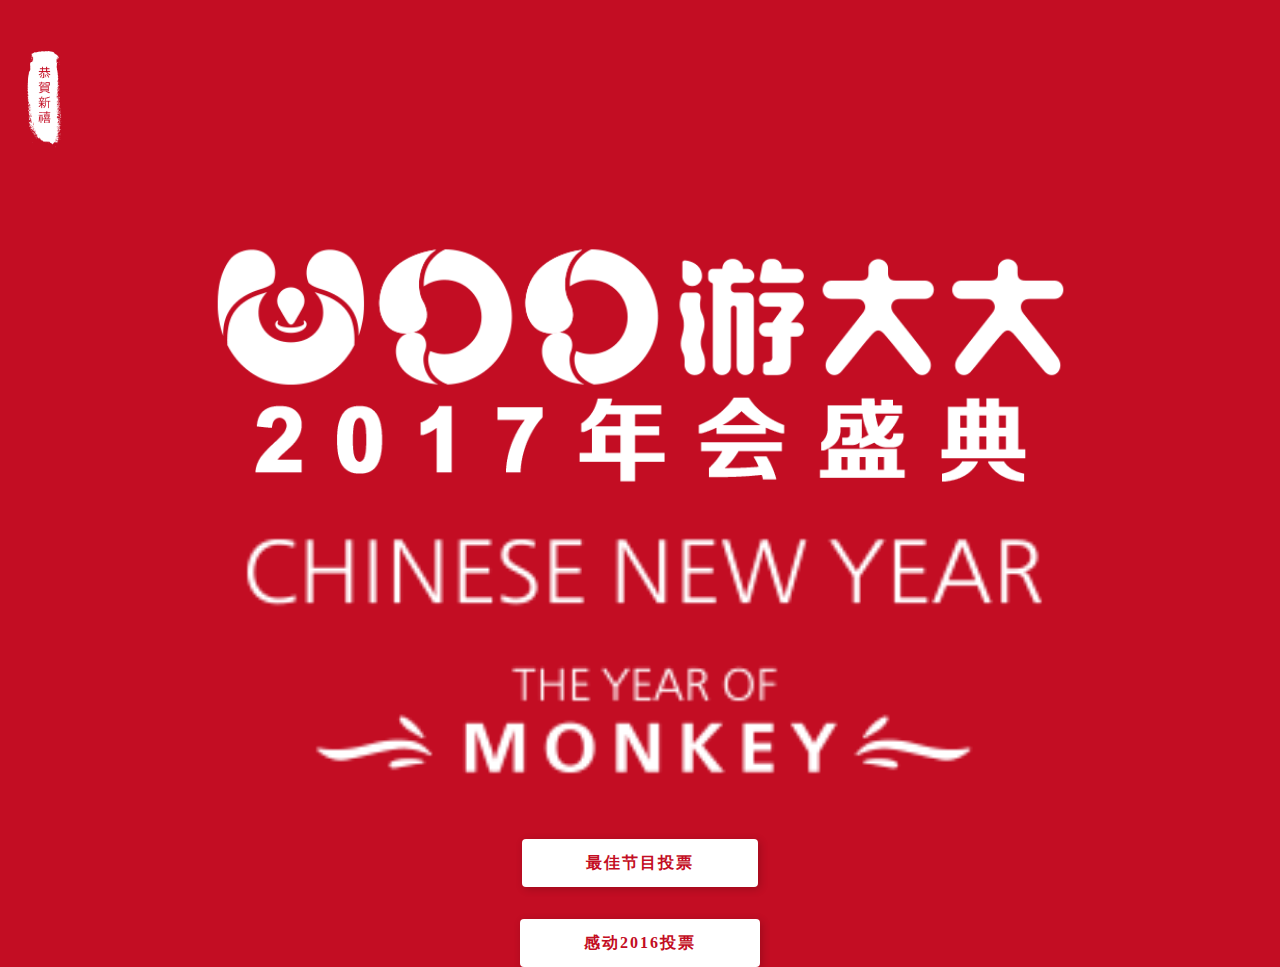
==== index.html @ 2b92dcb7 "up" ====
<!doctype html>
<!--[if lt IE 7]> <html class="ie6 oldie"> <![endif]-->
<!--[if IE 7]>    <html class="ie7 oldie"> <![endif]-->
<!--[if IE 8]>    <html class="ie8 oldie"> <![endif]-->
<!--[if gt IE 8]><!-->
<html class="">
<!--<![endif]-->
<head>
<meta charset="utf-8">
<meta name="viewport" content="width=device-width, initial-scale=1">
<!--苹果手机全屏问题-->
<meta content="width=device-width; initial-scale=1.0; maximum-scale=1.0; user-scalable=0" name="viewport" />        
<meta content="yes" name="apple-mobile-web-app-capable" />
<meta content="black" name="apple-mobile-web-app-status-bar-style" /> 
<meta content="telephone=no" name="format-detection" /> 

<title>投票</title>
<link href="css/boilerplate.css" rel="stylesheet" type="text/css">
<link href="css/style.css" rel="stylesheet" type="text/css">
<link href="css/animate.css" rel="stylesheet" type="text/css">
<link href="css/sweet-alert.css" rel="stylesheet" type="text/css">
<link rel="shortcut icon" href="favicon.ico" />
<!--[if lt IE 9]>
<script src="//html5shiv.googlecode.com/svn/trunk/html5.js"></script>
<![endif]-->

</head>
<body style="background:#c30d23; z-index: 1;"  >

<!-- <div id="audio_btn" class="video_exist off play_yinfu" style="display: block;">
    <div id="yinfu" class="rotate"></div>
    <audio loop src="music/bg_2.mp3" id="media" autoplay preload="preload"></audio>
</div> -->

    <div id="title1" class="fluid fadeInLeft animated" style="display: block;">
        <div id="div1" class="">
            <img src="images/title_1.png" style="width: 58%;margin-top: 2rem">
        </div>
        
    </div>
    
    <div class="gridContainer clearfix">
      <div id="div2" class="fluid bounceInLeft animated">
        <img src="images/uddNewYear_01.png" style="width: 88%;">
      </div>
      <div id="div2_1" class="fluid bounceInRight animated">
        <img src="images/uddNewYear_02.png" style="width: 80%;">
      </div>
    </div>
    
    
    <div class="gridContainer clearfix">
      <div id="div3" class="fluid flipInX animated">
        <img src="images/title_3.png" style="width:80%;">
      </div>
    </div>
    
    <div class="gridContainer clearfix" style="z-index:99;">
      <div id="div4" class="fluid bounceIn animated" style="z-index:999;">
        <a href="content.html" class="go btn" style="z-index:9999;">最佳节目投票</a>
      </div>
    </div>
    
    <div class="gridContainer clearfix" style="z-index:99;">
      <div id="div4" class="fluid bounceIn animated" style="z-index:999;animation-delay:4s;
	-webkit-animation-delay:4s;
	-moz-animation-delay:4s;
	margin-top: 2em;
	z-index:10;">
       <!--  <a  class="go btn" style="z-index:9999;" onClick="swal('投票规则', '2016游大大年终总结大会,本次年会共有十个节目,大家在欣赏年会的同时可以对自己喜欢的节目进行投票,每人只能投一次哦!本次年会结束会依据投票结果选出本年会最受欢迎的节目')">投票规则</a> -->
       <a href="people.html" class="go btn" style="z-index:9999;">感动2016投票</a>
      </div>
    </div>


<script src="js/respond.min.js"></script>
<script src="js/jquery.min.js"></script>
<script src="js/respond.min.js"></script>
<script src="js/sweet-alert.min.js"></script>

<!-- <script>

$("#audio_btn").click(function(){    
    var music = document.getElementById("media");     
    if(music.paused){    
        music.play();
		$("#yinfu").addClass('rotate');
		$("#audio_btn").addClass('play_yinfu');
        $("#music_btn").attr("src","play.gif");    
    }else{    
        music.pause();  
		$("#yinfu").removeClass('rotate');
		$("#audio_btn").removeClass('play_yinfu');  
        $("#music_btn").attr("src","pause.gif");    
    }    
});    
</script> -->
</body>
</html>
---- css/boilerplate.css ----
/*
/*
 * HTML5 ✰ Boilerplate v3.0.2
 *
 * What follows is the result of much research on cross-browser styling.
 * Credit left inline and big thanks to Nicolas Gallagher, Jonathan Neal,
 * Kroc Camen, and the H5BP dev community and team.
 *
 * Detailed information about this CSS: h5bp.com/css
 * 
 * Dreamweaver modifications:
 * 1. Commented out selection highlight
 * 2. Removed media queries section (we add our own in a separate file)
 *
 * ==|== normalize ==========================================================
 */


/* =============================================================================
   HTML5 display definitions
   ========================================================================== */

article, aside, details, figcaption, figure, footer, header, hgroup, nav, section { display: block; }
audio, canvas, video { display: inline-block; *display: inline; *zoom: 1; }
audio:not([controls]) { display: none; }
[hidden] { display: none; }

/* =============================================================================
   Base
   ========================================================================== */

/*
 * 1. Correct text resizing oddly in IE6/7 when body font-size is set using em units
 * 2. Prevent iOS text size adjust on device orientation change, without disabling user zoom: h5bp.com/g
 */

html { font-size: 100%; -webkit-text-size-adjust: 100%; -ms-text-size-adjust: 100%; }

html, button, input, select, textarea { font-family: serif; color: #222; }

body { margin: 0; font-size: 1em; line-height: 1.4; }

/* 
 * Remove text-shadow in selection highlight: h5bp.com/i
 * These selection declarations have to be separate
 * Also: hot pink! (or customize the background color to match your design)
 */

/* Dreamweaver: uncomment these if you do want to customize the selection highlight
 *::-moz-selection { background: #fe57a1; color: #fff; text-shadow: none; }
 *::selection { background: #fe57a1; color: #fff; text-shadow: none; }
 */

/* =============================================================================
   Links
   ========================================================================== */

a { color: #00e; }
a:visited { color: #551a8b; }
a:hover { color: #06e; }
a:focus { outline: thin dotted; }

/* Improve readability when focused and hovered in all browsers: h5bp.com/h */
a:hover, a:active { outline: 0; }


/* =============================================================================
   Typography
   ========================================================================== */

abbr[title] { border-bottom: 1px dotted; }

b, strong { font-weight: bold; }

blockquote { margin: 1em 40px; }

dfn { font-style: italic; }

hr { display: block; height: 1px; border: 0; border-top: 1px solid #ccc; margin: 1em 0; padding: 0; }

ins { background: #ff9; color: #000; text-decoration: none; }

mark { background: #ff0; color: #000; font-style: italic; font-weight: bold; }

/* Redeclare monospace font family: h5bp.com/j */
pre, code, kbd, samp { font-family: monospace, serif; _font-family: 'courier new', monospace; font-size: 1em; }

/* Improve readability of pre-formatted text in all browsers */
pre { white-space: pre; white-space: pre-wrap; word-wrap: break-word; }

q { quotes: none; }
q:before, q:after { content: ""; content: none; }

small { font-size: 85%; }

/* Position subscript and superscript content without affecting line-height: h5bp.com/k */
sub, sup { font-size: 75%; line-height: 0; position: relative; vertical-align: baseline; }
sup { top: -0.5em; }
sub { bottom: -0.25em; }


/* =============================================================================
   Lists
   ========================================================================== */

ul, ol { margin: 1em 0; padding: 0 0 0 40px; }
dd { margin: 0 0 0 40px; }
nav ul, nav ol { list-style: none; list-style-image: none; margin: 0; padding: 0; }


/* =============================================================================
   Embedded content
   ========================================================================== */

/*
 * 1. Improve image quality when scaled in IE7: h5bp.com/d
 * 2. Remove the gap between images and borders on image containers: h5bp.com/i/440
 */

img { border: 0; -ms-interpolation-mode: bicubic; vertical-align: middle; }

/*
 * Correct overflow not hidden in IE9
 */

svg:not(:root) { overflow: hidden; }


/* =============================================================================
   Figures
   ========================================================================== */

figure { margin: 0; }


/* =============================================================================
   Forms
   ========================================================================== */

form { margin: 0; }
fieldset { border: 0; margin: 0; padding: 0; }

/* Indicate that 'label' will shift focus to the associated form element */
label { cursor: pointer; }

/*
 * 1. Correct color not inheriting in IE6/7/8/9
 * 2. Correct alignment displayed oddly in IE6/7
 */

legend { border: 0; *margin-left: -7px; padding: 0; white-space: normal; }

/*
 * 1. Correct font-size not inheriting in all browsers
 * 2. Remove margins in FF3/4 S5 Chrome
 * 3. Define consistent vertical alignment display in all browsers
 */

button, input, select, textarea { font-size: 100%; margin: 0; vertical-align: baseline; *vertical-align: middle; }

/*
 * 1. Define line-height as normal to match FF3/4 (set using !important in the UA stylesheet)
 */

button, input { line-height: normal; }

/*
 * 1. Display hand cursor for clickable form elements
 * 2. Allow styling of clickable form elements in iOS
 * 3. Correct inner spacing displayed oddly in IE7 (doesn't effect IE6)
 */

button, input[type="button"], input[type="reset"], input[type="submit"] { cursor: pointer; -webkit-appearance: button; *overflow: visible; }

/*
 * Re-set default cursor for disabled elements
 */

button[disabled], input[disabled] { cursor: default; }

/*
 * Consistent box sizing and appearance
 */

input[type="checkbox"], input[type="radio"] { box-sizing: border-box; padding: 0; *width: 13px; *height: 13px; }
input[type="search"] { -webkit-appearance: textfield; -moz-box-sizing: content-box; -webkit-box-sizing: content-box; box-sizing: content-box; }
input[type="search"]::-webkit-search-decoration, input[type="search"]::-webkit-search-cancel-button { -webkit-appearance: none; }

/*
 * Remove inner padding and border in FF3/4: h5bp.com/l
 */

button::-moz-focus-inner, input::-moz-focus-inner { border: 0; padding: 0; }

/*
 * 1. Remove default vertical scrollbar in IE6/7/8/9
 * 2. Allow only vertical resizing
 */

textarea { overflow: auto; vertical-align: top; resize: vertical; }

/* Colors for form validity */
input:valid, textarea:valid {  }
input:invalid, textarea:invalid { background-color: #f0dddd; }


/* =============================================================================
   Tables
   ========================================================================== */
/* 
 * 'border-collapse: collapse;' needs to be overridden in designs having tables with rounded corners and drop shadows.
*/
table { border-collapse: collapse; border-spacing: 0; }
td { vertical-align: top; }

/* =============================================================================
   Chrome Frame Prompt
   ========================================================================== */

.chromeframe { margin: 0.2em 0; background: #ccc; color: black; padding: 0.2em 0; }


/* ==|== primary styles =====================================================
   Author:
   ========================================================================== */
















/* ==|== non-semantic helper classes ========================================
   Please define your styles before this section.
   ========================================================================== */

/* For image replacement */
.ir { display: block; border: 0; text-indent: -999em; overflow: hidden; background-color: transparent; background-repeat: no-repeat; text-align: left; direction: ltr; *line-height: 0; }
.ir br { display: none; }

/* Hide from both screenreaders and browsers: h5bp.com/u */
.hidden { display: none !important; visibility: hidden; }

/* Hide only visually, but have it available for screenreaders: h5bp.com/v */
.visuallyhidden { border: 0; clip: rect(0 0 0 0); height: 1px; margin: -1px; overflow: hidden; padding: 0; position: absolute; width: 1px; }

/* Extends the .visuallyhidden class to allow the element to be focusable when navigated to via the keyboard: h5bp.com/p */
.visuallyhidden.focusable:active, .visuallyhidden.focusable:focus { clip: auto; height: auto; margin: 0; overflow: visible; position: static; width: auto; }

/* Hide visually and from screenreaders, but maintain layout */
.invisible { visibility: hidden; }

/* Contain floats: h5bp.com/q */
.clearfix:before, .clearfix:after { content: ""; display: table; }
.clearfix:after { clear: both; }
.clearfix { *zoom: 1; }


/* ==|== print styles =======================================================
   Print styles.
   Inlined to avoid required HTTP connection: h5bp.com/r
   ========================================================================== */

@media print {
  * { background: transparent !important; color: black !important; box-shadow:none !important; text-shadow: none !important; filter:none !important; -ms-filter: none !important; } /* Black prints faster: h5bp.com/s */
  a, a:visited { text-decoration: underline; }
  a[href]:after { content: " (" attr(href) ")"; }
  abbr[title]:after { content: " (" attr(title) ")"; }
  .ir a:after, a[href^="javascript:"]:after, a[href^="#"]:after { content: ""; }  /* Don't show links for images, or javascript/internal links */
  pre, blockquote { border: 1px solid #999; page-break-inside: avoid; }
  thead { display: table-header-group; } /* h5bp.com/t */
  tr, img { page-break-inside: avoid; }
  img { max-width: 100% !important; }
  @page { margin: 0.5cm; }
  p, h2, h3 { orphans: 3; widows: 3; }
  h2, h3 { page-break-after: avoid; }
}
---- css/style.css ----
@charset "utf-8";
/* Simple fluid media
   Note: Fluid media requires that you remove the media's height and width attributes from the HTML
   http://www.alistapart.com/articles/fluid-images/ 
*/
img, object, embed, video {
	max-width: 100%;
}
a{ text-decoration:none;}
input::-webkit-outer-spin-button,
input::-webkit-inner-spin-button {
    -webkit-appearance: none;
}

/* IE 6 does not support max-width so default to width 100% */
.ie6 img {
	width:100%;
}
@font-face {
    font-family: 'AlluraRegular';
    src: url('CornDog.ttf');
    src: url('CornDog.ttf') format('truetype');
}
body{ font-family:"微软雅黑";}

.fluid {
	    text-align: center;
	clear: both;
	margin-left: 0;
	width: 100%;
	float: left;
	display: block;
}

.fluidList {
    list-style:none;
    list-style-image:none;
    margin:0;
    padding:0;        
}
.btn{
	-webkit-border-radius: 10px;
    -moz-border-radius: 10px;
    border-radius: 10px;
    -webkit-box-shadow: 2px 2px 8px rgba(0,0,0,0.2);
    -moz-box-shadow: 2px 2px 8px rgba(0,0,0,0.2);
    box-shadow: 2px 2px 8px rgba(0,0,0,0.2);
	}
.search_text{

	width: 70%;
    padding: 0.46em;
	-webkit-padding: 0.46em;
	-moz-padding: 0.46em;
    border-radius: 5px 0px 0px 5px;
	-webkit-border-radius: 5px 0px 0px 5px;
	-moz-border-radius: 5px 0px 0px 5px;
	
	border: 1px solid #fff;
	line-height:1.5em;
	vertical-align: middle;
	}
.search{

	padding: 0.4em;
	-webkit-padding: 0.4em;
	-moz-padding: 0.4em;
    border-radius: 0 5px 5px 0px;
	-webkit-border-radius: 0 5px 5px 0px;
	-moz-border-radius: 0 5px 5px 0px;
	vertical-align: middle;
	
  /*  border: 2px solid #fff;
    color: rgb(195, 13, 35);
    background-color: #fff;*/
	border: 2px solid #fff;
    color: #fff;
    background-color: rgb(195, 13, 35);
    font-family: "微软雅黑";
	line-height:1.5em;
	}	
.pages{
	text-align: center;
    line-height: 4em;
	}
.pages a{
	text-decoration:none;
	color:#fff;
	display: inline-block;
    padding: 0.4em 0.6em;
    line-height: 1em;
    background-color:rgb(195, 13, 35);
	border:1px solid #fff;
	}
.pages .current{
	color:rgb(195, 13, 35);
	display: inline-block;
    padding: 0.4em 0.6em;
    line-height: 1em;
    background-color:#fff;
	border:1px solid #fff;
	}
		
	
/* Mobile Layout: 480px and below. */
#ddd{ z-index:1;}
#coutent_center{
	    position: fixed;
    top: 0.5em;
    height: 100%;
    width: 100%;
    overflow: auto;
	z-index: 99999;
}
#coutent_center2{
	position: fixed;
    top: 0.5em;
    height: 100%;
    width: 100%;
    overflow: auto;
}
.gridContainer {
	margin-left: auto;
	margin-right: auto;
	width: 86.45%;
	padding-left: 2.275%;
	padding-right: 2.275%;
	clear: none;
	float: none;
}
#div1 {
	animation-delay: 1s;
    -webkit-animation-delay: 1s;
    -moz-animation-delay: 1s;
    left: 10px;
    top: 1em;
    position: absolute;
	z-index:10;
}
#div2 {
	animation-delay:1.5s;
	-webkit-animation-delay:1.5s;
	-moz-animation-delay:1.5s;
	margin-top: 4em;
	z-index:10;
}
#div2_1{
	animation-delay:2s;
	-webkit-animation-delay:2s;
	-moz-animation-delay:2s;
	z-index:10;
}
#div3 {
	animation-delay:3s;
	-webkit-animation-delay:3s;
	-moz-animation-delay:3s;
	margin-top: 2em;
	z-index:10;
}

#div4{
	animation-delay:3.5s;
	-webkit-animation-delay:3.5s;
	-moz-animation-delay:3.5s;
	margin-top: 2em;
	z-index:10;
}
#div4 .go{
	display: inline-block;
    padding: 0.8em 4em;
    color: rgb(195, 13, 35);
    background: #fff;
    border-radius: 4px;
    font-size: 1em;
    font-weight: 900;
    letter-spacing: 2px;
	z-index:10;	
}

#search{
	position:relative;
	animation-delay:1.5s;
	-webkit-animation-delay:1.5s;
	-moz-animation-delay:1.5s;
	}
#content_list{
	/*-webkit-box-shadow: 5px 7px 11px rgba(0,0,0,0.2);
    -moz-box-shadow: 5px 7px 11px rgba(0,0,0,0.2);
    box-shadow: 5px 7px 11px rgba(0,0,0,0.2);*/
	margin-top:1em;
	}
.content_title{
	text-shadow:1px 1px 5px #000;
	font-family: "CornDog";
    font-size: 1.5em;
    font-weight: bolder;
    letter-spacing: 2px;
    color: #fff;
    padding: 0.8em;
}
.content_list_li{ 
	width:100%;
	background: #fffce7;
    border-radius: 5px;
    padding: 5px;
    width: 100%;
	
	
}
.content_list_li .content_list_li_left,.content_list_li_right{
	width: 48.5%;
    display: inline-block;
	float: left;
	}
	.content_list_li_right>.text>b{

	}
	.content_list_li_right>.text>p{
		font-size: 0.8rem;
		color: #666;
	}
.content_list_li .content_list_li_left{
	text-align:center;
}
.content_list_li .content_list_li_left .imgbox{ 
    display: inline-block;
    background: #fff;
    border-radius: 50%;
    box-shadow: 0px 0px 7px #FBB03B;
    overflow: hidden;
    height: 100px;
    width: 100px;
    border: #FBB03B solid 6px;
    background: center center no-repeat;
    background-size: 100% 100%;
    
}
// .content_list_li .content_list_li_left .imgbox img{
// 	width: 100%;
// 	height: 100%;
// }
.content_list_li .content_list_li_left p{
	font-size: 0.5rem;
	line-height: 0.8rem;
	margin: 0px;
}
.content_list_li_right_li{
	        line-height: 1.5em;
	        font-size: 0.8rem;
	        text-align: center;
}
.content_list_li_right_li_a{
	    margin-top: 1rem;
	    line-height: 2.1em;
	    text-align: center;
}
.content_list_li_right_li_a>.text p{
	font-size: 0.1rem;
	line-height: 0.9rem;

}
.to{    
    width: 80%;
    text-align: center;
	display: inline-block;
    color: #fff;
    // background: rgb(195, 13, 35);
    border-radius: 4px;
    font-size: 1em;
    font-weight: 900;
    letter-spacing: 2px;
	cursor:pointer;
}

.on{
	color: #ff7700;
	background: #fff;
	border:1px solid #ff7700;
	box-sizing: border-box;
	box-shadow: 15px  #ff7700;
	}

.content_list_li_right_li_a a:hover{
	/*background: rgb(228, 76, 94);*/
	color:#fff;
}
.zeroMargin_mobile{
	 margin-left: 0;
}
.hide_mobile{
	 display: none;
}

#tj_num{
	margin:0 auto;
	text-align:center;
	width:100%;
	}
#tj_num .go{
	display: inline-block;
	width:78%;
	line-height:3.5em;
	color: rgb(195, 13, 35);
    background: #fff;
    border-radius: 4px;
    font-size: 1em;
    font-weight: 900;
    letter-spacing: 2px;
	z-index:10;	
	border: 0;
}
.num_text{  
    border: 0;  
    -webkit-border-radius: 10px;
    -moz-border-radius: 10px;
    border-radius: 10px;
    -webkit-box-shadow: 2px 2px 8px rgba(0,0,0,0.2);
    -moz-box-shadow: 2px 2px 8px rgba(0,0,0,0.2);
    box-shadow: 2px 2px 8px rgba(0,0,0,0.2);
	text-align: center;
    line-height: 2em;
    font-size: 4em;
	width: 80%;
}

/* Tablet Layout: 481px to 768px. Inherits styles from: Mobile Layout. */
@media only screen and (min-width: 481px) {

.gridContainer {
	width: 90.675%;
	padding-left: 1.1625%;
	padding-right: 1.1625%;
	clear: none;
	float: none;
	margin-left: auto;
}
#div2 {
	margin-top: 15em;
}
#div1 {
}
.zeroMargin_tablet {
margin-left: 0;
}
.hide_tablet {
display: none;
}
}

/* Desktop Layout: 769px to a max of 1232px.  Inherits styles from: Mobile Layout and Tablet Layout. */

@media only screen and (min-width: 769px) {

.gridContainer {
	width: 88.5%;
	max-width: 1232px;
	padding-left: 0.75%;
	padding-right: 0.75%;
	margin: auto;
	clear: none;
	float: none;
	margin-left: auto;
}
#div1 {
}
.zeroMargin_desktop {
margin-left: 0;
}
.hide_desktop {
display: none;
}
.content_list_li_right_li {
    line-height: 76px;
    font-size: 40px;
}
}

/**音乐**/
#audio_btn {
    right: 10px;
    top: 10px;
    z-index: 200;
    display: none
}
#audio_btn{
    background-repeat: no-repeat;
}
.rotate{
	
    background-size: 100% 100%;
  -webkit-animation: rotating 1.2s linear infinite;
    -moz-animation: rotating 1.2s linear infinite;
    -o-animation: rotating 1.2s linear infinite;
    animation: rotating 1.2s linear infinite;

}
.off,.rotate{
    background-image:url(../images/music_on.png);
}
.off {
    background-size: 30px 30px;
}
.loading_yinfu, .rotate {
    left: 10px;
    top: 10px;
    width: 30px;
    height: 30px;
    position: absolute;
}
#audio_btn, .brand-logo {
    position: absolute;
    width: 50px;
    height: 50px;
}
.play_yinfu {
    background-image: url(../images/music.gif);
    background-size: 60px 60px;
}
.loading_background, .loading_yinfu, .off, .play_yinfu {
    background-position: center center;
}

footer{
	animation-delay:3.5s;
	-webkit-animation-delay:3.5s;
	-moz-animation-delay:3.5s;
	z-index:10;
	text-align: center;
}
footer .go{
	display: inline-block;
    padding: 0.8em 4em;
    color: rgb(195, 13, 35);
    background: #fff;
    border-radius: 4px;
    font-size: 1em;
    font-weight: 900;
    letter-spacing: 2px;
	z-index:10;	
}
/**音乐**/
---- css/sweet-alert.css ----
.sweet-overlay {
  background-color: rgba(0, 0, 0, 0.4);
  position: fixed;
  left: 0;
  right: 0;
  top: 0;
  bottom: 0;
  display: none;
  z-index: 1000; }

.sweet-alert {
  background-color: white;
  font-family:'Microsoft Yahei';
  width: 478px;
  padding: 17px;
  border-radius: 5px;
  text-align: center;
  position: fixed;
  left: 50%;
  top: 50%;
  margin-left: -256px;
  margin-top: -200px;
  overflow: hidden;
  display: none;
  z-index: 2000; }
  @media all and (max-width: 540px) {
    .sweet-alert {
      width: auto;
      margin-left: 0;
      margin-right: 0;
      left: 15px;
      right: 15px; } }
  .sweet-alert h2 {
    color: #575757;
    /*font-size: 30px;*/
	font-size: 1.5em;
    text-align: center;
    font-weight: 600;
    text-transform: none;
    position: relative; }
  .sweet-alert p {
    color: #797979;
    font-size: 16px;
    text-align: center;
    font-weight: 300;
    position: relative;
    margin: 0;
    line-height: normal; }
  .sweet-alert button {
	font-family: Arial, Helvetica, sans-serif;
    background-color:rgb(195, 13, 35) !important;
    color: white;
    border: none;
    box-shadow: none;
    font-size: 17px;
    font-weight: 500;
    border-radius: 5px;
    padding: 10px 32px;
    margin: 26px 5px 0 5px;
    cursor: pointer; }
    .sweet-alert button:focus {
      outline: none;
      box-shadow: 0 0 2px rgba(128, 179, 235, 0.5), inset 0 0 0 1px rgba(0, 0, 0, 0.05); }
    .sweet-alert button:hover {
      background-color: #a1d9f2; }
    .sweet-alert button:active {
      background-color: #81ccee; }
    .sweet-alert button.cancel {
      background-color: #D0D0D0; }
      .sweet-alert button.cancel:hover {
        background-color: #c8c8c8; }
      .sweet-alert button.cancel:active {
        background-color: #b6b6b6; }
      .sweet-alert button.cancel:focus {
        box-shadow: rgba(197, 205, 211, 0.8) 0px 0px 2px, rgba(0, 0, 0, 0.0470588) 0px 0px 0px 1px inset !important; }
  .sweet-alert[data-has-cancel-button=false] button {
    box-shadow: none !important; }
  .sweet-alert .icon {
    width: 80px;
    height: 80px;
    border: 4px solid gray;
    border-radius: 50%;
    margin: 20px auto;
    position: relative;
    box-sizing: content-box; }
    .sweet-alert .icon.error {
      border-color: #F27474; }
      .sweet-alert .icon.error .x-mark {
        position: relative;
        display: block; }
      .sweet-alert .icon.error .line {
        position: absolute;
        height: 5px;
        width: 47px;
        background-color: #F27474;
        display: block;
        top: 37px;
        border-radius: 2px; }
        .sweet-alert .icon.error .line.left {
          -webkit-transform: rotate(45deg);
          transform: rotate(45deg);
          left: 17px; }
        .sweet-alert .icon.error .line.right {
          -webkit-transform: rotate(-45deg);
          transform: rotate(-45deg);
          right: 16px; }
    .sweet-alert .icon.warning {
      border-color: #F8BB86; }
      .sweet-alert .icon.warning .body {
        position: absolute;
        width: 5px;
        height: 47px;
        left: 50%;
        top: 10px;
        border-radius: 2px;
        margin-left: -2px;
        background-color: #F8BB86; }
      .sweet-alert .icon.warning .dot {
        position: absolute;
        width: 7px;
        height: 7px;
        border-radius: 50%;
        margin-left: -3px;
        left: 50%;
        bottom: 10px;
        background-color: #F8BB86; }
    .sweet-alert .icon.info {
      border-color: #C9DAE1; }
      .sweet-alert .icon.info::before {
        content: "";
        position: absolute;
        width: 5px;
        height: 29px;
        left: 50%;
        bottom: 17px;
        border-radius: 2px;
        margin-left: -2px;
        background-color: #C9DAE1; }
      .sweet-alert .icon.info::after {
        content: "";
        position: absolute;
        width: 7px;
        height: 7px;
        border-radius: 50%;
        margin-left: -3px;
        top: 19px;
        background-color: #C9DAE1; }
    .sweet-alert .icon.success {
      border-color: #A5DC86; }
      .sweet-alert .icon.success::before, .sweet-alert .icon.success::after {
        content: '';
        border-radius: 50%;
        position: absolute;
        width: 60px;
        height: 120px;
        background: white;
        transform: rotate(45deg); }
      .sweet-alert .icon.success::before {
        border-radius: 120px 0 0 120px;
        top: -7px;
        left: -33px;
        -webkit-transform: rotate(-45deg);
        transform: rotate(-45deg);
        -webkit-transform-origin: 60px 60px;
        transform-origin: 60px 60px; }
      .sweet-alert .icon.success::after {
        border-radius: 0 120px 120px 0;
        top: -11px;
        left: 30px;
        -webkit-transform: rotate(-45deg);
        transform: rotate(-45deg);
        -webkit-transform-origin: 0px 60px;
        transform-origin: 0px 60px; }
      .sweet-alert .icon.success .placeholder {
        width: 80px;
        height: 80px;
        border: 4px solid rgba(165, 220, 134, 0.2);
        border-radius: 50%;
        box-sizing: content-box;
        position: absolute;
        left: -4px;
        top: -4px;
        z-index: 2; }
      .sweet-alert .icon.success .fix {
        width: 5px;
        height: 90px;
        background-color: white;
        position: absolute;
        left: 28px;
        top: 8px;
        z-index: 1;
        -webkit-transform: rotate(-45deg);
        transform: rotate(-45deg); }
      .sweet-alert .icon.success .line {
        height: 5px;
        background-color: #A5DC86;
        display: block;
        border-radius: 2px;
        position: absolute;
        z-index: 2; }
        .sweet-alert .icon.success .line.tip {
          width: 25px;
          left: 14px;
          top: 46px;
          -webkit-transform: rotate(45deg);
          transform: rotate(45deg); }
        .sweet-alert .icon.success .line.long {
          width: 47px;
          right: 8px;
          top: 38px;
          -webkit-transform: rotate(-45deg);
          transform: rotate(-45deg); }
    .sweet-alert .icon.custom {
      background-size: contain;
      border-radius: 0;
      border: none;
      background-position: center center;
      background-repeat: no-repeat; }


@-webkit-keyframes showSweetAlert {
  0% {
    transform: scale(0.7);
    -webkit-transform: scale(0.7); }
  45% {
    transform: scale(1.05);
    -webkit-transform: scale(1.05); }
  80% {
    transform: scale(0.95);
    -webkit-tranform: scale(0.95); }
  100% {
    transform: scale(1);
    -webkit-transform: scale(1); } }
@-moz-keyframes showSweetAlert {
  0% {
    transform: scale(0.7);
    -webkit-transform: scale(0.7); }
  45% {
    transform: scale(1.05);
    -webkit-transform: scale(1.05); }
  80% {
    transform: scale(0.95);
    -webkit-tranform: scale(0.95); }
  100% {
    transform: scale(1);
    -webkit-transform: scale(1); } }
@keyframes showSweetAlert {
  0% {
    transform: scale(0.7);
    -webkit-transform: scale(0.7); }
  45% {
    transform: scale(1.05);
    -webkit-transform: scale(1.05); }
  80% {
    transform: scale(0.95);
    -webkit-tranform: scale(0.95); }
  100% {
    transform: scale(1);
    -webkit-transform: scale(1); } }
@-webkit-keyframes hideSweetAlert {
  0% {
    transform: scale(1);
    -webkit-transform: scale(1); }
  100% {
    transform: scale(0.5);
    -webkit-transform: scale(0.5); } }
@-moz-keyframes hideSweetAlert {
  0% {
    transform: scale(1);
    -webkit-transform: scale(1); }
  100% {
    transform: scale(0.5);
    -webkit-transform: scale(0.5); } }
@keyframes hideSweetAlert {
  0% {
    transform: scale(1);
    -webkit-transform: scale(1); }
  100% {
    transform: scale(0.5);
    -webkit-transform: scale(0.5); } }
.showSweetAlert {
  -webkit-animation: showSweetAlert 0.3s;
  -moz-animation: showSweetAlert 0.3s;
  animation: showSweetAlert 0.3s; }

.hideSweetAlert {
  -webkit-animation: hideSweetAlert 0.2s;
  -moz-animation: hideSweetAlert 0.2s;
  animation: hideSweetAlert 0.2s; }

@-webkit-keyframes animateSuccessTip {
  0% {
    width: 0;
    left: 1px;
    top: 19px; }
  54% {
    width: 0;
    left: 1px;
    top: 19px; }
  70% {
    width: 50px;
    left: -8px;
    top: 37px; }
  84% {
    width: 17px;
    left: 21px;
    top: 48px; }
  100% {
    width: 25px;
    left: 14px;
    top: 45px; } }
@-moz-keyframes animateSuccessTip {
  0% {
    width: 0;
    left: 1px;
    top: 19px; }
  54% {
    width: 0;
    left: 1px;
    top: 19px; }
  70% {
    width: 50px;
    left: -8px;
    top: 37px; }
  84% {
    width: 17px;
    left: 21px;
    top: 48px; }
  100% {
    width: 25px;
    left: 14px;
    top: 45px; } }
@keyframes animateSuccessTip {
  0% {
    width: 0;
    left: 1px;
    top: 19px; }
  54% {
    width: 0;
    left: 1px;
    top: 19px; }
  70% {
    width: 50px;
    left: -8px;
    top: 37px; }
  84% {
    width: 17px;
    left: 21px;
    top: 48px; }
  100% {
    width: 25px;
    left: 14px;
    top: 45px; } }
@-webkit-keyframes animateSuccessLong {
  0% {
    width: 0;
    right: 46px;
    top: 54px; }
  65% {
    width: 0;
    right: 46px;
    top: 54px; }
  84% {
    width: 55px;
    right: 0px;
    top: 35px; }
  100% {
    width: 47px;
    right: 8px;
    top: 38px; } }
@-moz-keyframes animateSuccessLong {
  0% {
    width: 0;
    right: 46px;
    top: 54px; }
  65% {
    width: 0;
    right: 46px;
    top: 54px; }
  84% {
    width: 55px;
    right: 0px;
    top: 35px; }
  100% {
    width: 47px;
    right: 8px;
    top: 38px; } }
@keyframes animateSuccessLong {
  0% {
    width: 0;
    right: 46px;
    top: 54px; }
  65% {
    width: 0;
    right: 46px;
    top: 54px; }
  84% {
    width: 55px;
    right: 0px;
    top: 35px; }
  100% {
    width: 47px;
    right: 8px;
    top: 38px; } }
@-webkit-keyframes rotatePlaceholder {
  0% {
    transform: rotate(-45deg);
    -webkit-transform: rotate(-45deg); }
  5% {
    transform: rotate(-45deg);
    -webkit-transform: rotate(-45deg); }
  12% {
    transform: rotate(-405deg);
    -webkit-transform: rotate(-405deg); }
  100% {
    transform: rotate(-405deg);
    -webkit-transform: rotate(-405deg); } }
@-moz-keyframes rotatePlaceholder {
  0% {
    transform: rotate(-45deg);
    -webkit-transform: rotate(-45deg); }
  5% {
    transform: rotate(-45deg);
    -webkit-transform: rotate(-45deg); }
  12% {
    transform: rotate(-405deg);
    -webkit-transform: rotate(-405deg); }
  100% {
    transform: rotate(-405deg);
    -webkit-transform: rotate(-405deg); } }
@keyframes rotatePlaceholder {
  0% {
    transform: rotate(-45deg);
    -webkit-transform: rotate(-45deg); }
  5% {
    transform: rotate(-45deg);
    -webkit-transform: rotate(-45deg); }
  12% {
    transform: rotate(-405deg);
    -webkit-transform: rotate(-405deg); }
  100% {
    transform: rotate(-405deg);
    -webkit-transform: rotate(-405deg); } }
.animateSuccessTip {
  -webkit-animation: animateSuccessTip 0.75s;
  -moz-animation: animateSuccessTip 0.75s;
  animation: animateSuccessTip 0.75s; }

.animateSuccessLong {
  -webkit-animation: animateSuccessLong 0.75s;
  -moz-animation: animateSuccessLong 0.75s;
  animation: animateSuccessLong 0.75s; }

.icon.success.animate::after {
  -webkit-animation: rotatePlaceholder 4.25s ease-in;
  -moz-animation: rotatePlaceholder 4.25s ease-in;
  animation: rotatePlaceholder 4.25s ease-in; }

@-webkit-keyframes animateErrorIcon {
  0% {
    transform: rotateX(100deg);
    -webkit-transform: rotateX(100deg);
    opacity: 0; }
  100% {
    transform: rotateX(0deg);
    -webkit-transform: rotateX(0deg);
    opacity: 1; } }
@-moz-keyframes animateErrorIcon {
  0% {
    transform: rotateX(100deg);
    -webkit-transform: rotateX(100deg);
    opacity: 0; }
  100% {
    transform: rotateX(0deg);
    -webkit-transform: rotateX(0deg);
    opacity: 1; } }
@keyframes animateErrorIcon {
  0% {
    transform: rotateX(100deg);
    -webkit-transform: rotateX(100deg);
    opacity: 0; }
  100% {
    transform: rotateX(0deg);
    -webkit-transform: rotateX(0deg);
    opacity: 1; } }
.animateErrorIcon {
  -webkit-animation: animateErrorIcon 0.5s;
  -moz-animation: animateErrorIcon 0.5s;
  animation: animateErrorIcon 0.5s; }

@-webkit-keyframes animateXMark {
  0% {
    transform: scale(0.4);
    -webkit-transform: scale(0.4);
    margin-top: 26px;
    opacity: 0; }
  50% {
    transform: scale(0.4);
    -webkit-transform: scale(0.4);
    margin-top: 26px;
    opacity: 0; }
  80% {
    transform: scale(1.15);
    -webkit-transform: scale(1.15);
    margin-top: -6px; }
  100% {
    transform: scale(1);
    -webkit-transform: scale(1);
    margin-top: 0;
    opacity: 1; } }
@-moz-keyframes animateXMark {
  0% {
    transform: scale(0.4);
    -webkit-transform: scale(0.4);
    margin-top: 26px;
    opacity: 0; }
  50% {
    transform: scale(0.4);
    -webkit-transform: scale(0.4);
    margin-top: 26px;
    opacity: 0; }
  80% {
    transform: scale(1.15);
    -webkit-transform: scale(1.15);
    margin-top: -6px; }
  100% {
    transform: scale(1);
    -webkit-transform: scale(1);
    margin-top: 0;
    opacity: 1; } }
@keyframes animateXMark {
  0% {
    transform: scale(0.4);
    -webkit-transform: scale(0.4);
    margin-top: 26px;
    opacity: 0; }
  50% {
    transform: scale(0.4);
    -webkit-transform: scale(0.4);
    margin-top: 26px;
    opacity: 0; }
  80% {
    transform: scale(1.15);
    -webkit-transform: scale(1.15);
    margin-top: -6px; }
  100% {
    transform: scale(1);
    -webkit-transform: scale(1);
    margin-top: 0;
    opacity: 1; } }
.animateXMark {
  -webkit-animation: animateXMark 0.5s;
  -moz-animation: animateXMark 0.5s;
  animation: animateXMark 0.5s; }

@-webkit-keyframes pulseWarning {
  0% {
    border-color: #F8D486; }
  100% {
    border-color: #F8BB86; } }
@-moz-keyframes pulseWarning {
  0% {
    border-color: #F8D486; }
  100% {
    border-color: #F8BB86; } }
@keyframes pulseWarning {
  0% {
    border-color: #F8D486; }
  100% {
    border-color: #F8BB86; } }
.pulseWarning {
  -webkit-animation: pulseWarning 0.75s infinite alternate;
  -moz-animation: pulseWarning 0.75s infinite alternate;
  animation: pulseWarning 0.75s infinite alternate; }

@-webkit-keyframes pulseWarningIns {
  0% {
    background-color: #F8D486; }
  100% {
    background-color: #F8BB86; } }
@-moz-keyframes pulseWarningIns {
  0% {
    background-color: #F8D486; }
  100% {
    background-color: #F8BB86; } }
@keyframes pulseWarningIns {
  0% {
    background-color: #F8D486; }
  100% {
    background-color: #F8BB86; } }
.pulseWarningIns {
  -webkit-animation: pulseWarningIns 0.75s infinite alternate;
  -moz-animation: pulseWarningIns 0.75s infinite alternate;
  animation: pulseWarningIns 0.75s infinite alternate; }
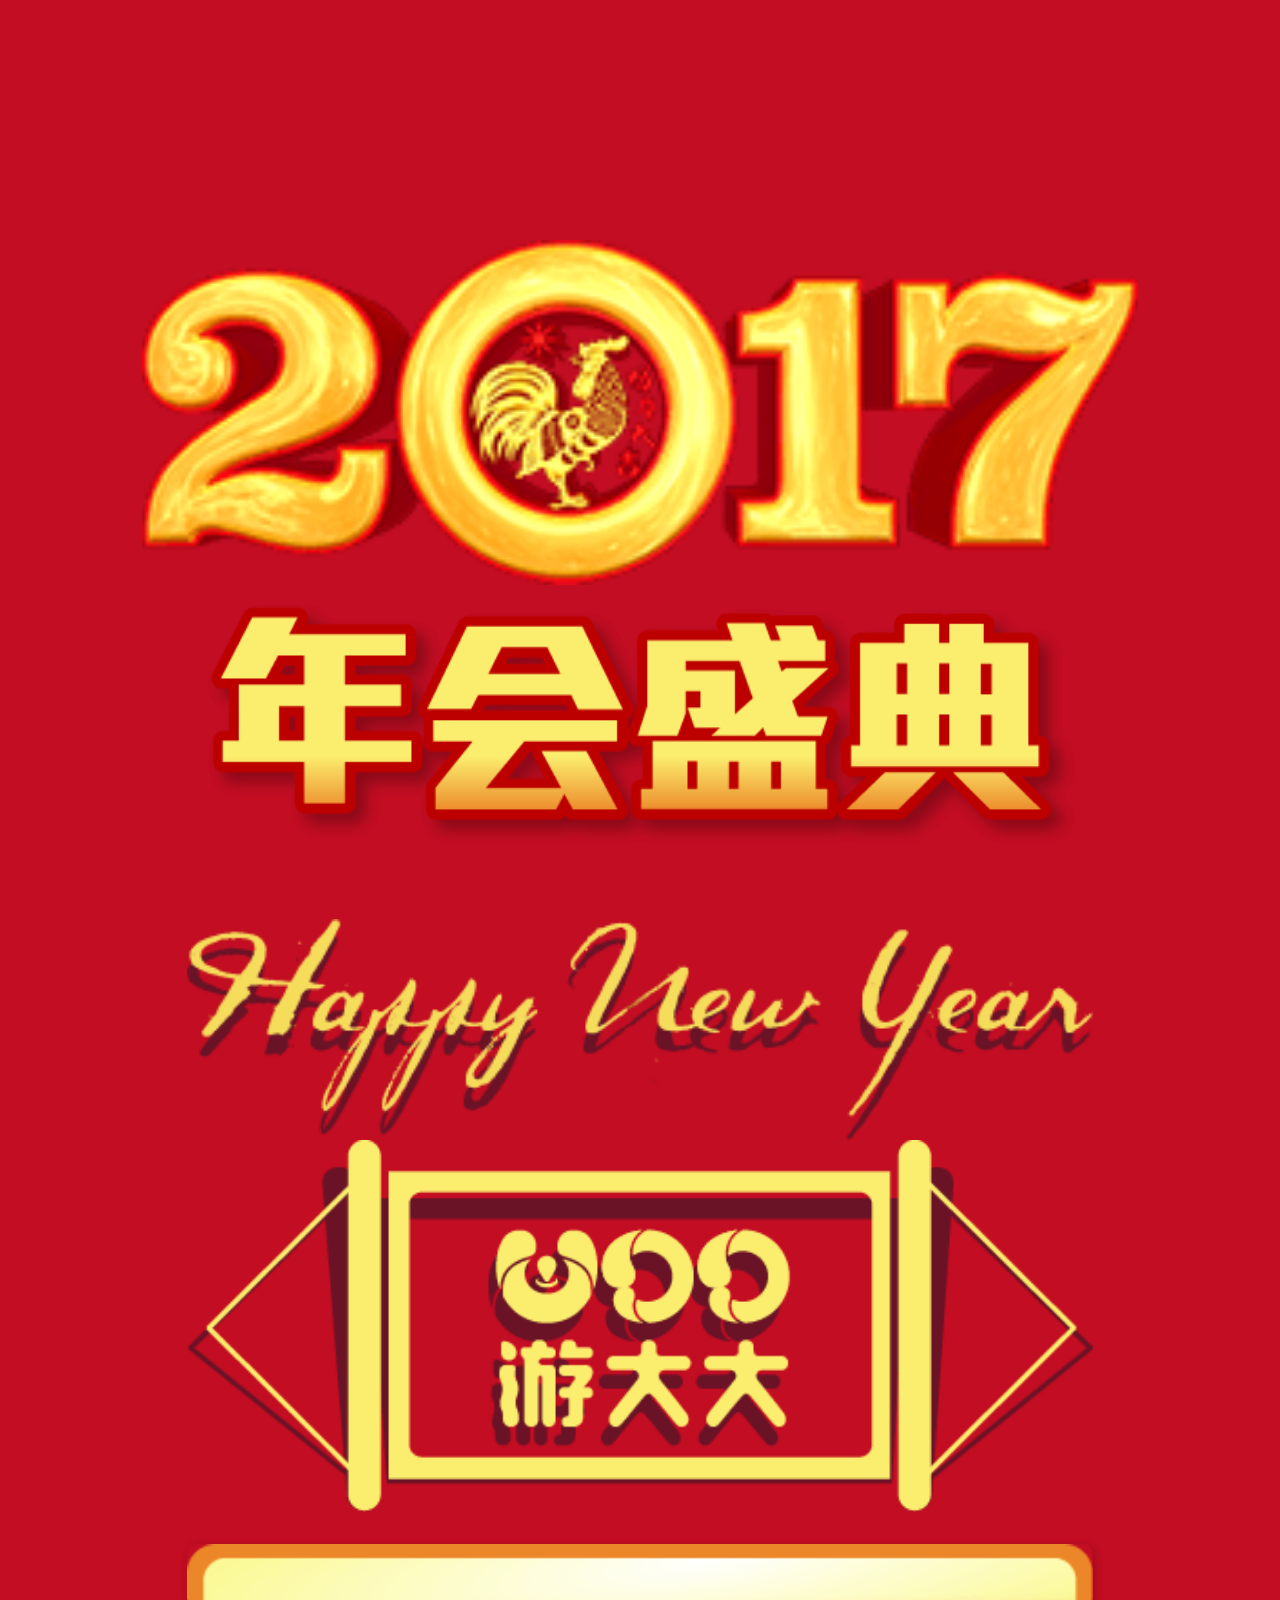
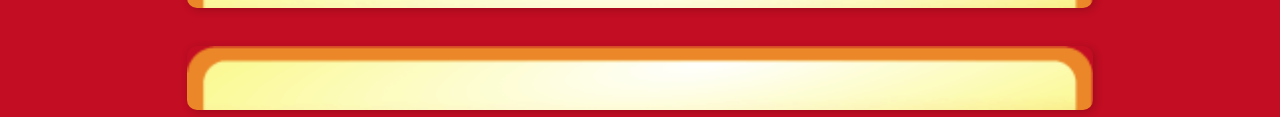
==== commit ce358732: "update" ====
--- a/index.html
+++ b/index.html
@@ -20,44 +20,29 @@
 <link href="css/animate.css" rel="stylesheet" type="text/css">
 <link href="css/sweet-alert.css" rel="stylesheet" type="text/css">
 <link rel="shortcut icon" href="favicon.ico" />
-<!--[if lt IE 9]>
-<script src="//html5shiv.googlecode.com/svn/trunk/html5.js"></script>
-<![endif]-->
 
 </head>
 <body style="background:#c30d23; z-index: 1;"  >
-
-<!-- <div id="audio_btn" class="video_exist off play_yinfu" style="display: block;">
-    <div id="yinfu" class="rotate"></div>
-    <audio loop src="music/bg_2.mp3" id="media" autoplay preload="preload"></audio>
-</div> -->
-
-    <div id="title1" class="fluid fadeInLeft animated" style="display: block;">
-        <div id="div1" class="">
-            <img src="images/title_1.png" style="width: 58%;margin-top: 2rem">
-        </div>
-        
-    </div>
-    
     <div class="gridContainer clearfix">
       <div id="div2" class="fluid bounceInLeft animated">
-        <img src="images/uddNewYear_01.png" style="width: 88%;">
+        <img src="images/2017.png" style="width: 88%;">
       </div>
       <div id="div2_1" class="fluid bounceInRight animated">
-        <img src="images/uddNewYear_02.png" style="width: 80%;">
+        <img src="images/nianhui.png" style="width: 80%;">
       </div>
     </div>
     
     
     <div class="gridContainer clearfix">
       <div id="div3" class="fluid flipInX animated">
-        <img src="images/title_3.png" style="width:80%;">
+        <img src="images/logo1.png" style="width:80%;">
+        <img src="images/logo2.png" style="width: 80%" alt="">
       </div>
     </div>
     
     <div class="gridContainer clearfix" style="z-index:99;">
       <div id="div4" class="fluid bounceIn animated" style="z-index:999;">
-        <a href="content.html" class="go btn" style="z-index:9999;">最佳节目投票</a>
+        <a href="content.html" class="go btn gotoone" style="z-index:9999;"></a>
       </div>
     </div>
     
@@ -68,7 +53,7 @@
 	margin-top: 2em;
 	z-index:10;">
        <!--  <a  class="go btn" style="z-index:9999;" onClick="swal('投票规则', '2016游大大年终总结大会,本次年会共有十个节目,大家在欣赏年会的同时可以对自己喜欢的节目进行投票,每人只能投一次哦!本次年会结束会依据投票结果选出本年会最受欢迎的节目')">投票规则</a> -->
-       <a href="people.html" class="go btn" style="z-index:9999;">感动2016投票</a>
+       <a href="people.html" class="go btn gototwo" style="z-index:9999;"></a>
       </div>
     </div>
 
--- a/css/style.css
+++ b/css/style.css
@@ -100,8 +100,7 @@
     background-color:#fff;
 	border:1px solid #fff;
 	}
-		
-	
+
 /* Mobile Layout: 480px and below. */
 #ddd{ z-index:1;}
 #coutent_center{
@@ -167,16 +166,18 @@
 }
 #div4 .go{
 	display: inline-block;
-    padding: 0.8em 4em;
-    color: rgb(195, 13, 35);
-    background: #fff;
-    border-radius: 4px;
-    font-size: 1em;
-    font-weight: 900;
-    letter-spacing: 2px;
 	z-index:10;	
-}
-
+	background-size: 100%;
+	width: 80%;
+	height: 4rem;
+}
+		
+.gotoone{
+	background: url(../images/btn1.png) top left no-repeat;
+}
+.gototwo{
+	background: url(../images/btn2.png) top left no-repeat;
+}	
 #search{
 	position:relative;
 	animation-delay:1.5s;
@@ -426,6 +427,7 @@
 	-moz-animation-delay:3.5s;
 	z-index:10;
 	text-align: center;
+	margin-bottom: 1rem;
 }
 footer .go{
 	display: inline-block;
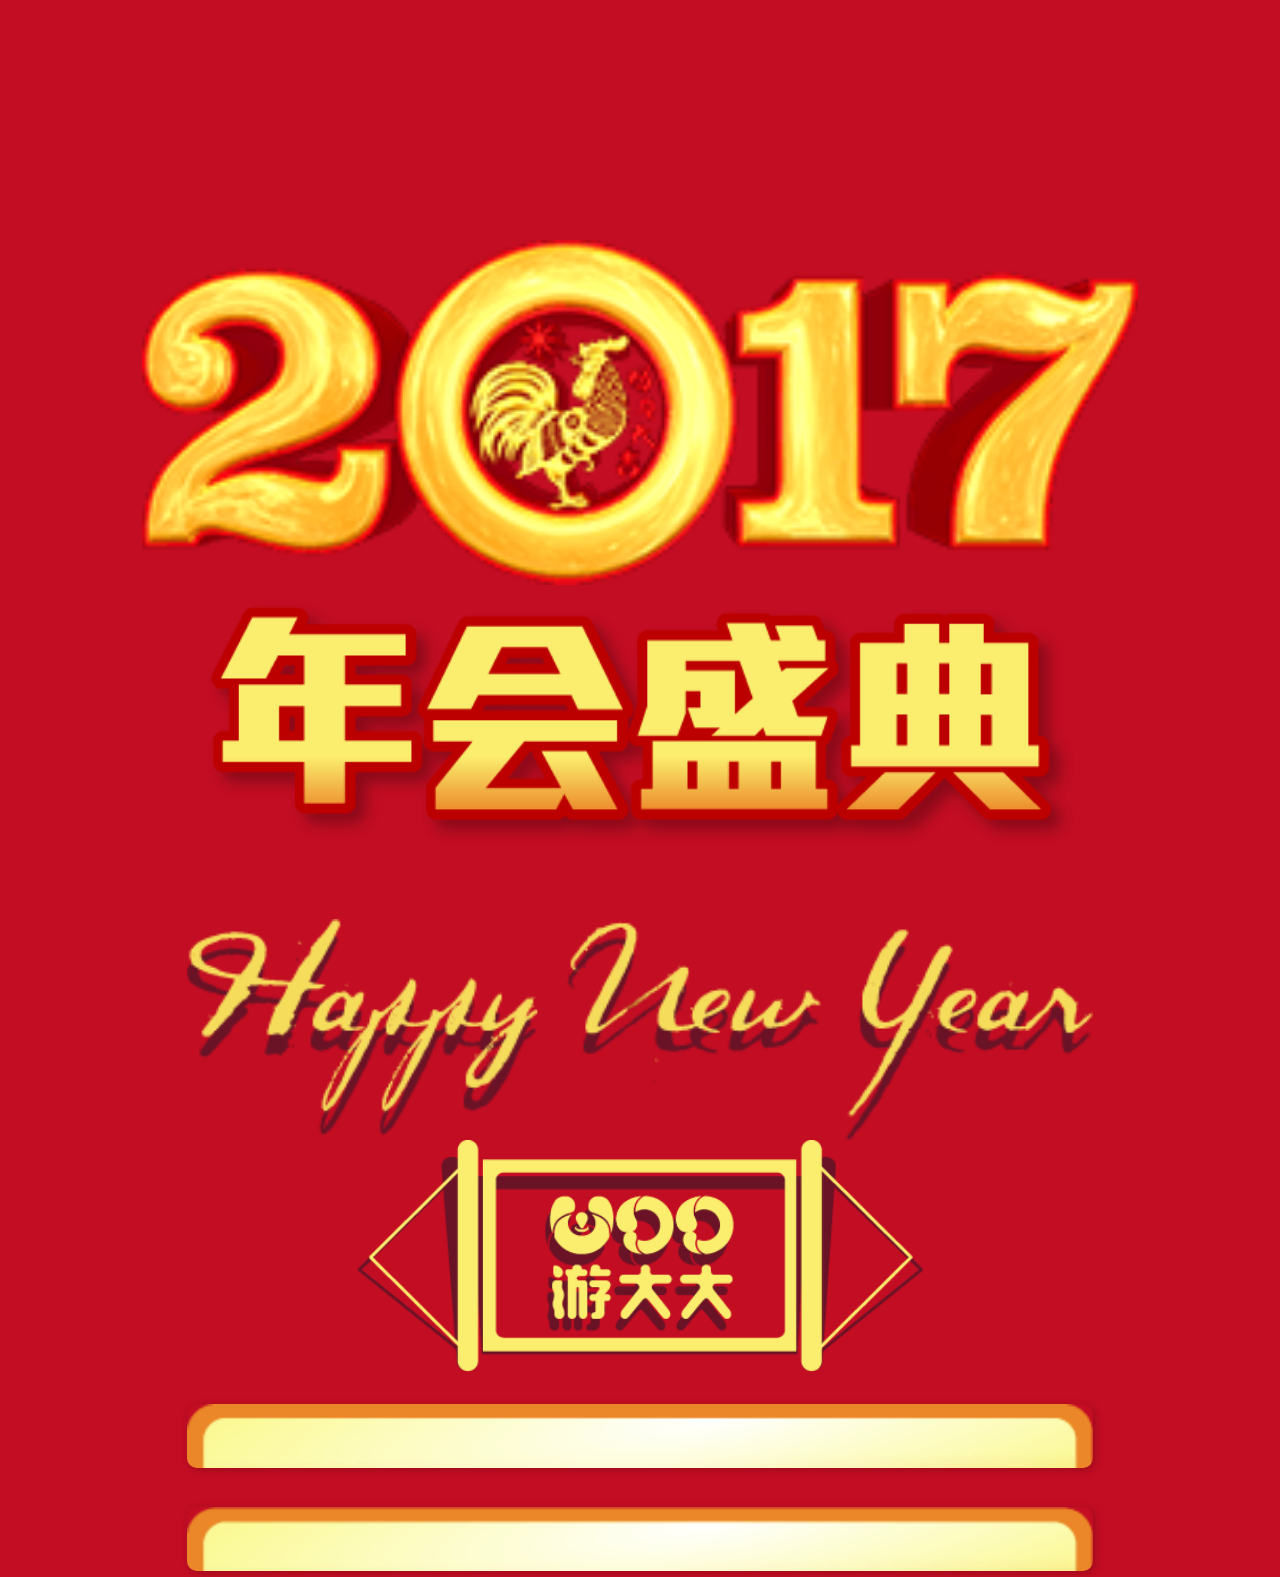
==== commit a23605a5: "index中间logo缩小" ====
--- a/index.html
+++ b/index.html
@@ -36,7 +36,7 @@
     <div class="gridContainer clearfix">
       <div id="div3" class="fluid flipInX animated">
         <img src="images/logo1.png" style="width:80%;">
-        <img src="images/logo2.png" style="width: 80%" alt="">
+        <img src="images/logo2.png" style="width: 50%" alt="">
       </div>
     </div>
     
--- a/css/style.css
+++ b/css/style.css
@@ -126,6 +126,7 @@
 	padding-right: 2.275%;
 	clear: none;
 	float: none;
+	margin-top: -1rem;
 }
 #div1 {
 	animation-delay: 1s;
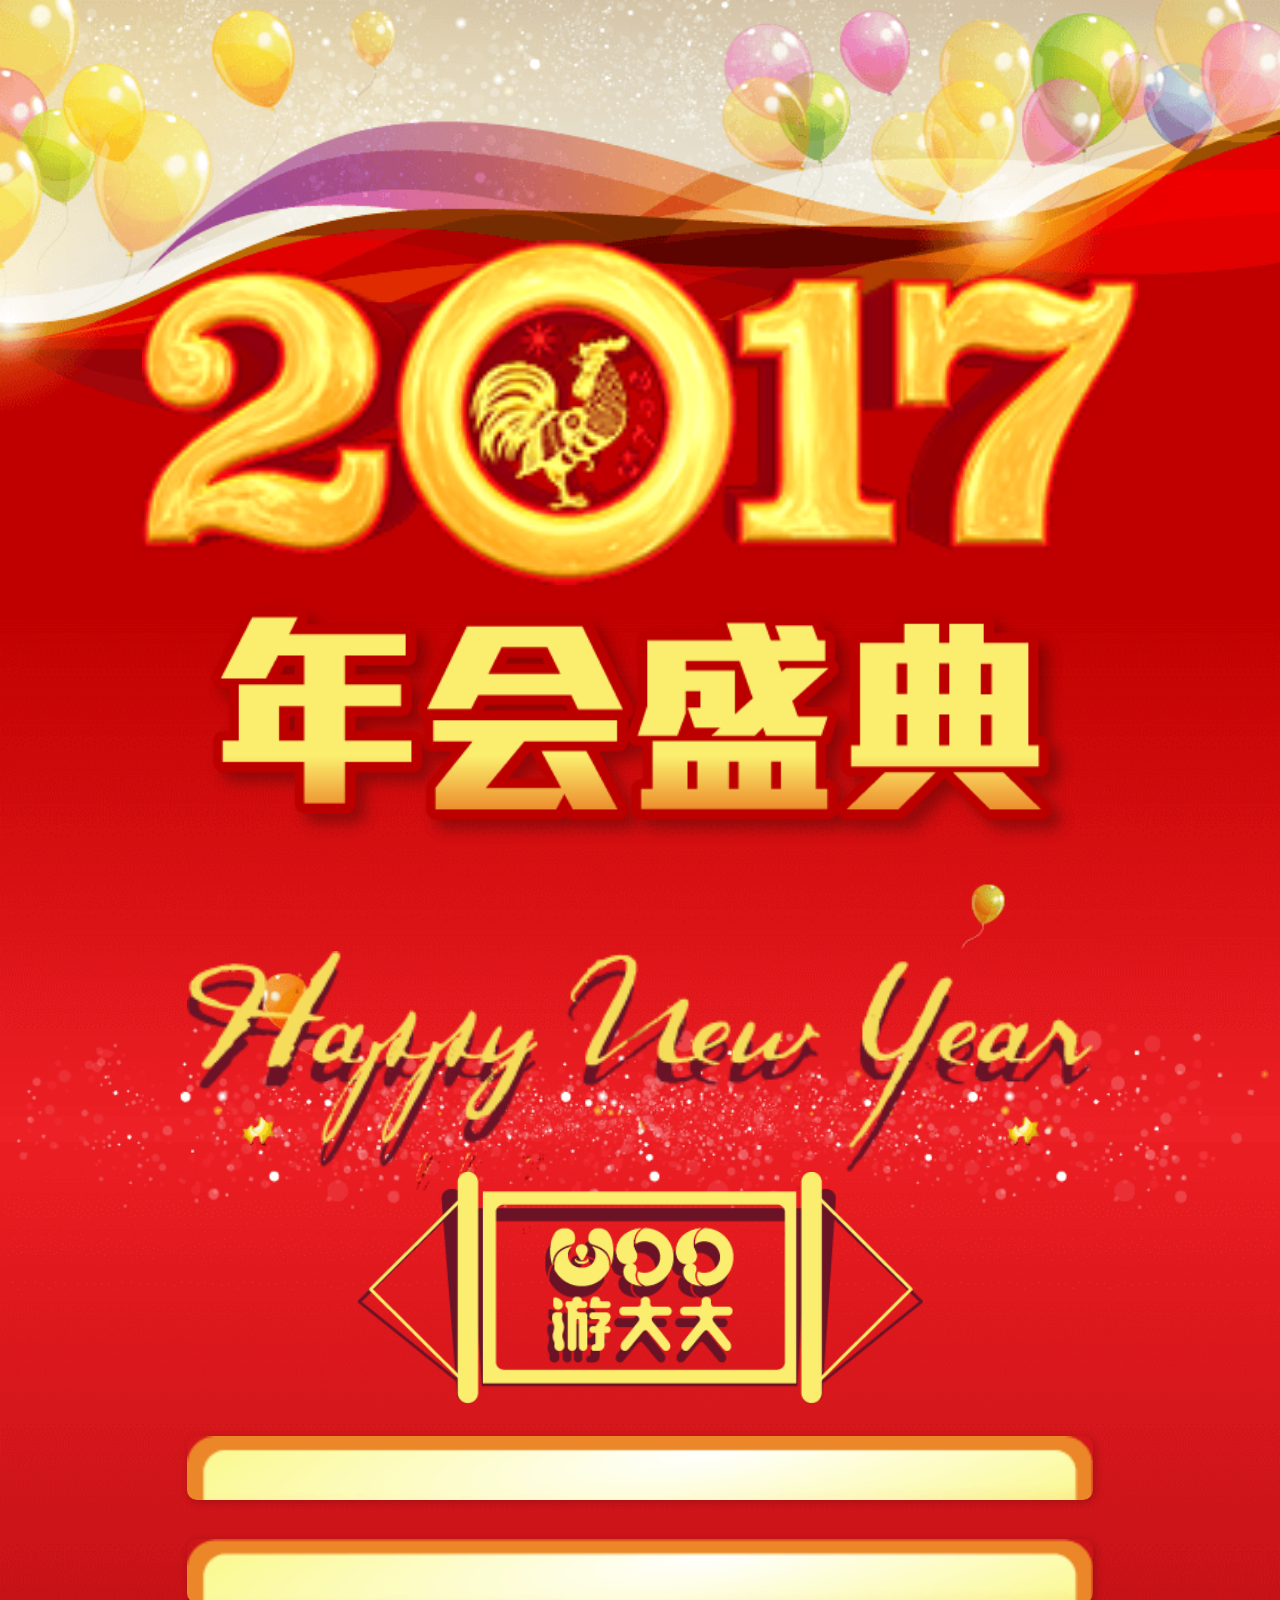
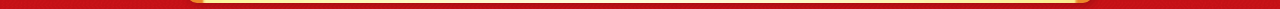
==== commit 49049280: "bgg" ====
--- a/index.html
+++ b/index.html
@@ -22,7 +22,7 @@
 <link rel="shortcut icon" href="favicon.ico" />
 
 </head>
-<body style="background:#c30d23; z-index: 1;"  >
+<body style="background: url(images/backgroundToMissSi.png) top left no-repeat;background-size: 100%;"  >
     <div class="gridContainer clearfix">
       <div id="div2" class="fluid bounceInLeft animated">
         <img src="images/2017.png" style="width: 88%;">
--- a/css/style.css
+++ b/css/style.css
@@ -154,7 +154,7 @@
 	animation-delay:3s;
 	-webkit-animation-delay:3s;
 	-moz-animation-delay:3s;
-	margin-top: 2em;
+	margin-top: 4em;
 	z-index:10;
 }
 
